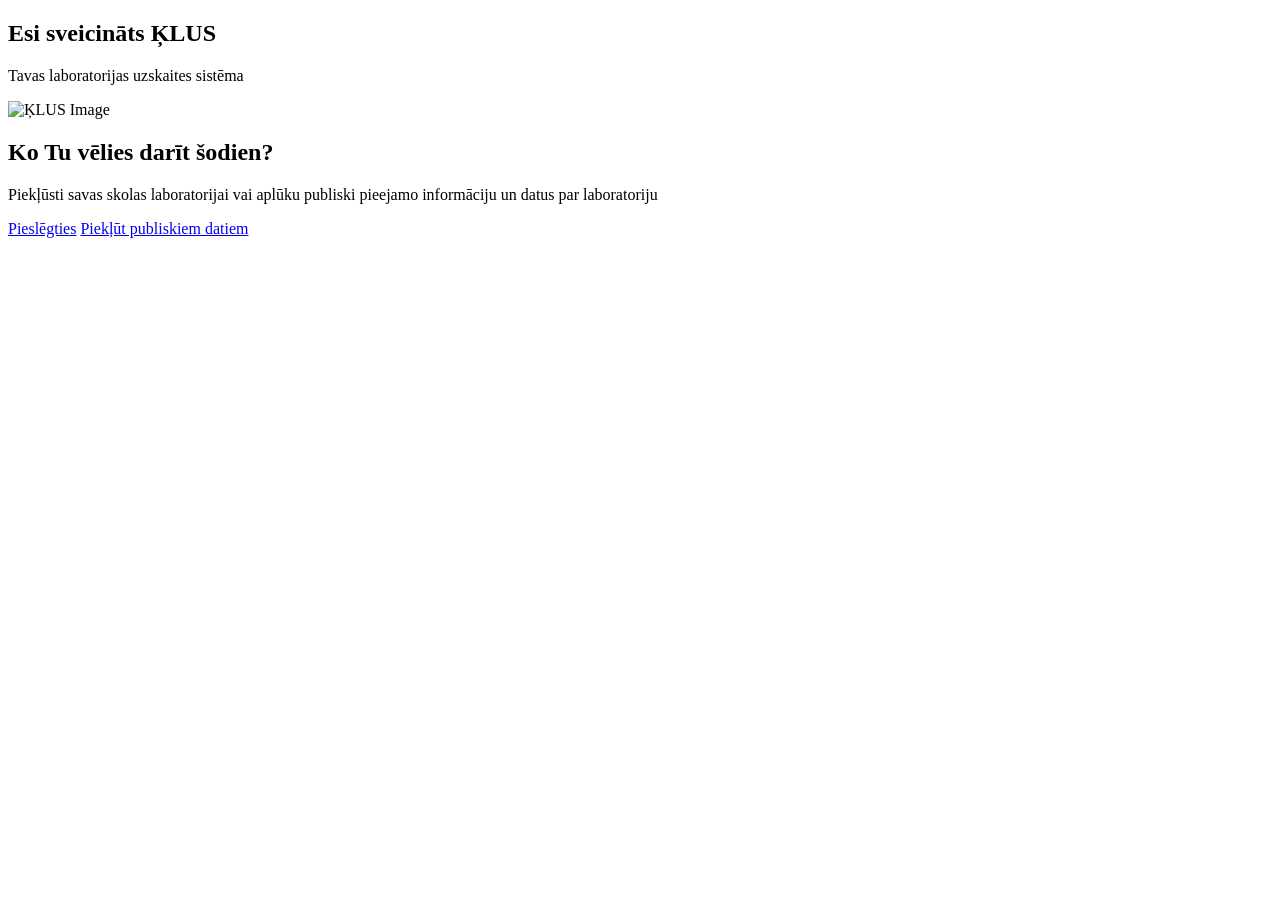
==== templates/index.html @ 2482fdfd "pielikts html, kā tempate" ====
<!DOCTYPE html>
<html lang="en">
  <head>
    <link rel="shortcut icon" href="/static/images/favicon.ico">
    <meta charset="UTF-8">
    <meta name="viewport" content="width=device-width, initial-scale=1.0">
    <link rel="stylesheet" href="static/css/normalize.css">
    <link rel="stylesheet" href="static/css/main.css">
    <link rel="stylesheet" href="static/css/buttons.css">
    <link rel="stylesheet" href="static/css/front_page.css">
    <title>Start(IT)</title>
  </head>
  <body>
    <div class="front_page">
      <section class="front_page_left">
        <h1>
          Esi sveicināts ĶLUS
          <span></span>
        </h1>
        <p>Tavas laboratorijas uzskaites sistēma</p>
        <img src="static/images/front_page_icon.svg" alt=" ĶLUS Image">
      </section>
      <section class="front_page_right">
        <h2>Ko Tu vēlies darīt šodien?</h2>
        <p>Piekļūsti savas skolas laboratorijai vai aplūku publiski pieejamo informāciju un datus par laboratoriju</p>
        <div class="buttons">
          <a href="pieslegties" class="button button_primary">Pieslēgties</a>
          <a href="publiski" class="button">Piekļūt publiskiem datiem</a>
        </div>
      </section>
    </div>
  </body>
</html>
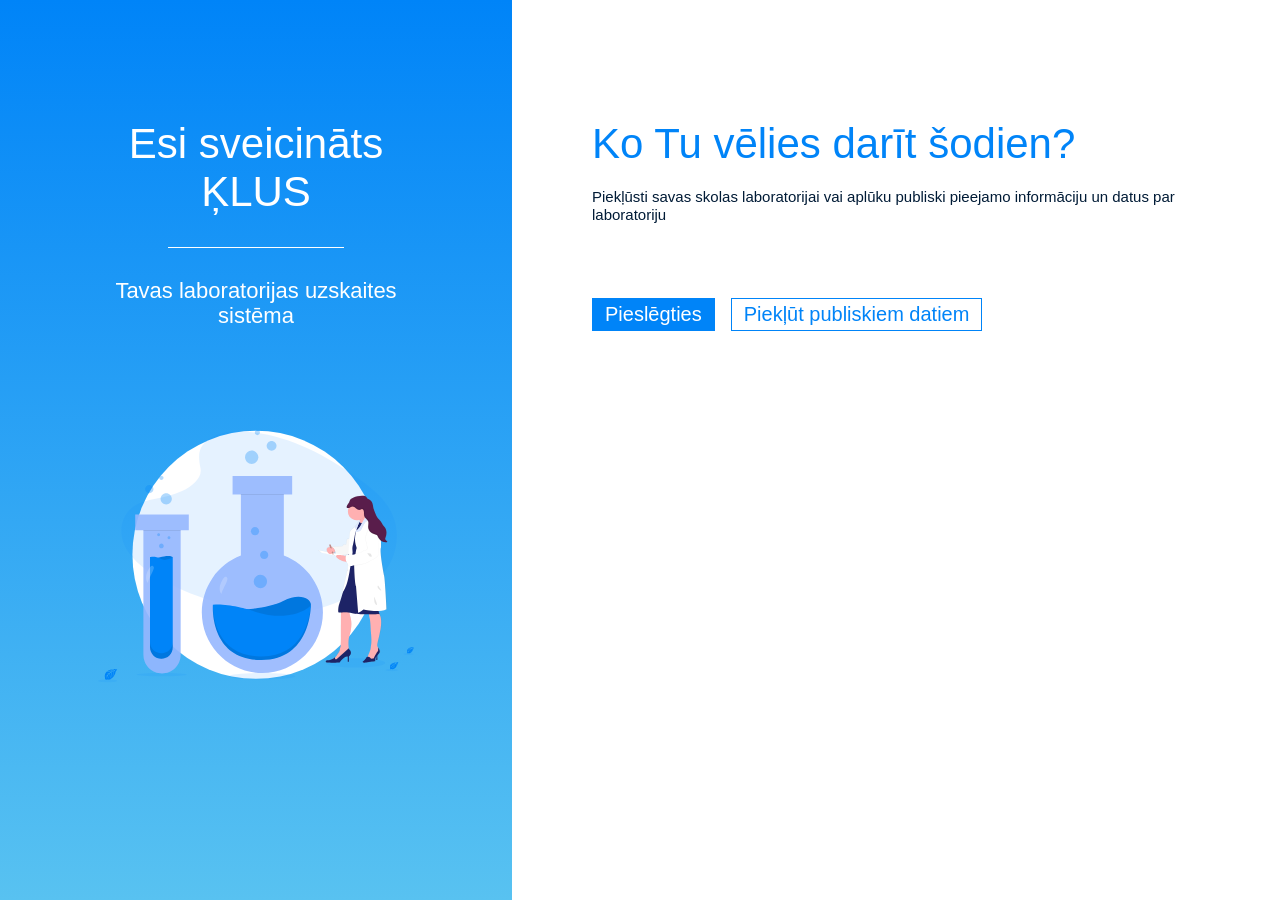
==== commit e9821953: "Add files via upload" ====
--- a/templates/index.html
+++ b/templates/index.html
@@ -1,13 +1,12 @@
 <!DOCTYPE html>
 <html lang="en">
   <head>
-    <link rel="shortcut icon" href="/static/images/favicon.ico">
     <meta charset="UTF-8">
     <meta name="viewport" content="width=device-width, initial-scale=1.0">
-    <link rel="stylesheet" href="static/css/normalize.css">
-    <link rel="stylesheet" href="static/css/main.css">
-    <link rel="stylesheet" href="static/css/buttons.css">
-    <link rel="stylesheet" href="static/css/front_page.css">
+    <link rel="stylesheet" href="/static/css/normalize.css">
+    <link rel="stylesheet" href="/static/css/main.css">
+    <link rel="stylesheet" href="/static/css/buttons.css">
+    <link rel="stylesheet" href="/static/css/front_page.css">
     <title>Start(IT)</title>
   </head>
   <body>
@@ -18,16 +17,16 @@
           <span></span>
         </h1>
         <p>Tavas laboratorijas uzskaites sistēma</p>
-        <img src="static/images/front_page_icon.svg" alt=" ĶLUS Image">
+        <img src="/static/images/front_page_icon.svg" alt=" ĶLUS Image">
       </section>
       <section class="front_page_right">
         <h2>Ko Tu vēlies darīt šodien?</h2>
         <p>Piekļūsti savas skolas laboratorijai vai aplūku publiski pieejamo informāciju un datus par laboratoriju</p>
         <div class="buttons">
-          <a href="pieslegties" class="button button_primary">Pieslēgties</a>
-          <a href="publiski" class="button">Piekļūt publiskiem datiem</a>
+          <a href="/pieslegties" class="button button_primary">Pieslēgties</a>
+          <a href="/publiski" class="button">Piekļūt publiskiem datiem</a>
         </div>
       </section>
     </div>
   </body>
-</html>+</html>
--- a/static/css/main.css
+++ b/static/css/main.css
@@ -0,0 +1,106 @@
+:root {
+  /* Neutral */
+  --neutral-900:  #263238;
+  --neutral-800:  #37474F;
+  --neutral-700:  #455A64;
+  --neutral-600:  #546E7A;
+  --neutral-500:  #607D8B;
+  --neutral-400:  #78909C;
+  --neutral-300:  #90A4AE;
+  --neutral-200:  #B0BEC5;
+  --neutral-100:  #CFD8DC;
+  --neutral-50:   #ECEFF1;
+  --neutral-0:    #FFFFFF;
+
+  --neutral-main: #001B36;
+  --blue: #0084F8;
+  --blue-dark: #006ECF;
+  --cyan: #58C2F1;
+  --red: #FF8576;
+  --red-dark: #D63D2F;
+}
+
+* {
+  box-sizing: border-box;
+  text-decoration: none;
+}
+
+body {
+  background: var(--neutral-0);
+  color: var(--neutral-main);
+  text-align: left;
+  font-family: -apple-system, BlinkMacSystemFont, "Segoe UI", Roboto, Oxygen, Ubuntu, "Fira Sans", "Droid Sans", "Helvetica Neue", sans-serif;
+  font-size: 15px;
+}
+
+img {
+  max-width: 100%;
+  max-height: 100%;
+}
+
+
+form
+{
+  white-space: pre;
+}
+
+
+.alignLeft
+{
+  text-align:left;
+}
+.alignRight
+{
+  text-align:right;
+}
+
+.content { padding: 70px 20px; }
+
+.content_wrapper {
+  max-width: 1200px;
+  margin: 0 auto;
+}
+
+
+
+
+
+
+.flex3 {
+  display: flex;
+  flex-wrap:wrap; /*nowrap;*/
+  justify-content: center;
+  gap:10px;
+}
+.flex3 div
+{
+  flex-direction:column;
+  justify-content:center;
+  flex:1;
+  padding:5px;
+}
+
+
+
+
+.flex4 {
+  display: flex;
+  flex-wrap:wrap; /*nowrap;*/
+  justify-content: center;
+  gap:10px;
+}
+.flex4 div
+{
+  display:flex;
+  flex-direction:column;
+  justify-content:center;
+  align-items:center;
+  /*also a flex container (for vertical equal height)*/
+  background:whitesmoke;
+  border-radius: 10px;
+  flex:1;
+  text-align:center;
+  padding:5px;
+  height:100px;
+  margin:10px;
+}
--- a/static/css/buttons.css
+++ b/static/css/buttons.css
@@ -0,0 +1,36 @@
+.button {
+  display: inline-block;
+  cursor: pointer;
+  padding: 4px 12px;
+  background: none;
+  border: 1px solid var(--blue);
+  color: var(--blue);
+}
+
+.button:hover {
+  color: var(--blue-dark);
+  border-color: var(--blue-dark);
+}
+
+.button.button_primary {
+  background: var(--blue);
+  color: var(--neutral-0);
+  border-color: transparent;
+}
+
+.button.button_primary:hover { background: var(--blue-dark); }
+
+.button.button_error {
+  background: var(--red);
+  color: var(--neutral-0);
+  border-color: transparent;
+}
+
+.button.button_error:hover { background: var(--red-dark); }
+
+.buttons {
+  display: inline-flex;
+  align-items: center;
+}
+
+.buttons .button:not(:first-of-type) { margin-left: 8px; }
--- a/static/css/front_page.css
+++ b/static/css/front_page.css
@@ -0,0 +1,54 @@
+.front_page { display: flex; }
+
+.front_page > section {
+  min-height: 100vh;
+  padding: 120px 80px 0;
+}
+
+.front_page .button { font-size: 20px; }
+.front_page .buttons .button:not(:first-of-type) { margin-left: 16px; }
+
+.front_page_left {
+  background: linear-gradient(180deg, var(--blue) 0%, var(--cyan) 100%);
+  width: 40%;
+  text-align: center;
+  color: var(--neutral-0);
+}
+
+.front_page_left h1 {
+  margin: 0 0 30px;
+  font-weight: 500;
+  font-size: 42px;
+}
+
+.front_page_left p { font-size: 22px; }
+
+.front_page_left h1 span {
+  width: 50%;
+  display: block;
+  margin: auto;
+  height: 1px;
+  background: var(--neutral-0);
+  margin-top: 30px;
+}
+
+.front_page_left img {
+  width: 90%;
+  margin-top: 80px;
+}
+
+.front_page_right { width: 60%; }
+
+.front_page_right h2 {
+  font-weight: 500;
+  font-size: 42px;
+  margin: 0 0 20px;
+  color: var(--blue);
+}
+
+.front_page_right .buttons { margin-top: 60px; }
+
+
+
+
+
